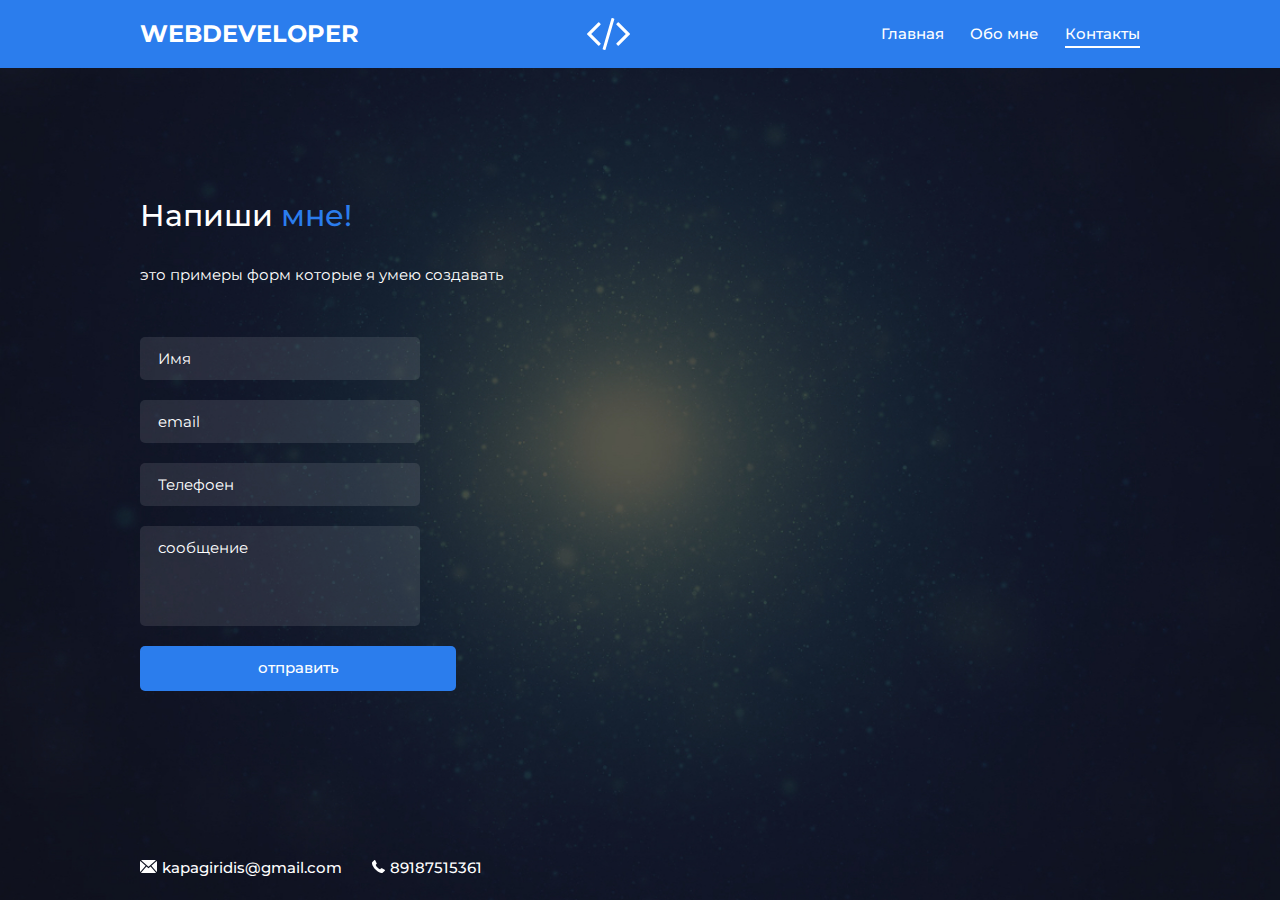
==== html/contact.html @ bb6a1960 "first commit" ====
<!DOCTYPE html>
<html lang="ru">
    <head>
        <meta charset="UTF-8">
        <meta http-equiv="X-UA-Compatible" content="IE=edge">
        <meta name="viewport" content="width=device-width, initial-scale=1">
        <title>Spilo</title>
        <link rel="preconnect" href="https://fonts.gstatic.com" crossorigin>
        <link
            href="https://fonts.googleapis.com/css2?family=Montserrat:wght@300;400;500;700&display=swap"
            rel="stylesheet">
    </head>
    <link rel="stylesheet" href="../css/style.css">
    <body>
        <div class="page">
            <!-- HEADER -->
            <header class="header">
                <div class="container">
                    <div class="header-inner">
                        <div class="header-brand">
                            WEBDEVELOPER
                        </div>

                        <div class="header-logo">
                            <img src="/img/header/code.svg" alt="logo">
                        </div>

                        <nav class="header-nav">
                            <a class="header-nav__link"
                                href="index.html">Главная</a>
                            <a class="header-nav__link"
                                href="about.html">Обо
                                мне</a>
                            <a class="header-nav__link active"
                                href="contact.html">Контакты</a>
                        </nav>
                    </div>

                </div> <!--/CONTAINER-->
            </header>

            <main class="container">
                <div class="content">
                    <div class="content-header"><h2 class="title">Напиши <span>мне!</span></h2>
                        <div class="text cont"><p>это примеры форм которые я
                                умею
                                создавать</p></div>
                    </div>

                    <form class="form" action="/" method="post">
                        <div class="form-group"><input class="input" type="text"
                                name="name"
                                placeholder="Имя">
                        </div>

                        <div class="form-group"><input class="input"
                                name="email"
                                type="email"
                                placeholder="email">
                        </div>

                        <div class="form-group"><input class="input" type="tel"
                                name="tel"
                                placeholder="Телефоен">
                        </div>

                        <div class="form-group">
                            <textarea class="textarea" name="text"
                                placeholder="сообщение"></textarea>
                        </div>

                        <div class="form-group">
                            <button class="btn btn-full" type="submit">
                                отправить</button>
                        </div>

                    </form>



                </div>


            </main>


            <footer class="footer">
                <div class="container">
                    <div class="contacts">
                        <a class="contacts-link"
                            href="mailto:kapagiridis@gmail.com">
                            <img class="contacts-icon"
                                src="/img/footer/mail.svg"
                                alt="mi mail">kapagiridis@gmail.com
                        </a>
                        <a class="contacts-link" href="tel:89187515361">
                            <img class="contacts-icon"
                                src="/img/footer/tel.svg" alt="">89187515361
                        </a>
                    </div>

                </div>
            </footer>

        </div><!-- /PAGE -->
    </body>
</html>
---- css/style.css ----
html,
body,
div,
span,
applet,
object,
iframe,
p,
blockquote,
pre,
a,
abbr,
acronym,
address,
big,
cite,
code,
del,
dfn,
em,
ins,
kbd,
q,
s,
samp,
small,
strike,
strong,
sub,
sup,
tt,
var,
b,
u,
i,
center,
dl,
dt,
dd,
ol,
ul,
li,
fieldset,
form,
label,
legend,
table,
caption,
tbody,
tfoot,
thead,
tr,
th,
td,
article,
aside,
canvas,
details,
embed,
figure,
figcaption,
header,
hgroup,
menu,
nav,
output,
ruby,
section,
summary,
time,
mark,
audio,
video {
  margin: 0;
  padding: 0;
  border: 0;
  font-size: 100%;
  font: inherit;
  vertical-align: baseline;
}

/* HTML5 display-role reset for older browsers */
article,
aside,
details,
figcaption,
figure,
header,
hgroup,
menu,
nav,
section {
  display: block;
}

body {
  line-height: 1;
}

ol,
ul {
  list-style: none;
}

blockquote,
q {
  quotes: none;
}

blockquote:before,
blockquote:after,
q:before,
q:after {
  content: "";
  content: none;
}

table {
  border-collapse: collapse;
  border-spacing: 0;
}

*,
*::before,
*::after {
  box-sizing: border-box;
}

html {
  height: 100%;
  font-size: 15px;
}

body {
  height: 100%;
  font-family: "Montserrat", sans-serif;
  font-size: 1rem;
  line-height: 1.6;
}

p {
  margin: 0 0 10px;
}

.container {
  flex: 1 1 auto;
  display: flex;
  flex-direction: column;
  width: 100%;
  max-width: 1030px;
  margin: 0 auto;
  padding: 0 1rem;
}

/* page*/
.page {
  min-height: 100%;
  display: flex;
  flex-direction: column;
  width: 100%;
  position: relative;
  background: url(../img/header/bg.jpg) center no-repeat;
  background-size: cover;
}

/* header */
.header {
  margin-bottom: 100px;
  padding: 1rem;
  background: #2b7ded;
}

.header-inner {
  display: flex;
  justify-content: space-between;
  align-items: center;
}
@media (max-width: 600px) {
  .header-inner {
    flex-direction: column;
    gap: 0.5rem;
  }
}

.header-brand {
  font-family: "Montserrat", sans-serif;
  font-size: 1.6rem;
  text-transform: uppercase;
  font-weight: bold;
  color: #fff;
}
@media (max-width: 768px) {
  .header-brand {
    font-size: 1.2rem;
  }
}

@media (max-width: 768px) {
  .header-logo {
    display: none;
  }
}
.header-logo img {
  display: block;
}

.header-nav {
  display: block;
}
@media (max-width: 768px) {
  .header-nav {
    display: flex;
    flex-direction: column;
    align-items: center;
    gap: 0.5rem;
  }
}
.header-nav__link {
  position: relative;
  margin-left: 1.5rem;
  color: #fff;
  font-size: 1rem;
  font-weight: 500;
  text-decoration: none;
}
.header-nav__link::after {
  content: "";
  width: 100%;
  height: 2px;
  position: absolute;
  left: 0;
  bottom: -5px;
  background-color: #fff;
  opacity: 0;
  transition: opacity 0.2s ease-out;
}
@media (max-width: 768px) {
  .header-nav__link {
    margin-left: 0;
  }
}
.header-nav__link:hover {
  color: #9fbeeb;
  transition: color 0.3s linear;
}
.header-nav__link.active::after, .header-nav__link:hover::after {
  opacity: 1;
}

/* CONTENT */
.content {
  height: 100%;
  width: 100%;
  margin-bottom: 2rem;
}
.content.about {
  display: flex;
  flex-wrap: wrap;
  gap: 1rem;
  width: 100%;
  justify-content: space-between;
}
.content.about .text,
.content.about .content-header {
  margin-bottom: 0;
}

.content-header {
  margin-bottom: 35px;
  max-width: 565px;
}

.subtitle {
  margin-bottom: -20px;
  font-size: 1.4rem;
  color: rgba(255, 255, 255, 0.6);
  font-weight: 300;
}

.title {
  margin-bottom: 25px;
  font-size: 2rem;
  color: #fff;
  font-weight: 500;
  line-height: 1.5;
}

.title span {
  color: #2b7ded;
}

.text {
  margin-bottom: 50px;
  font-family: "Montserrat", sans-serif;
  color: #fff;
  font-size: 1rem;
  max-width: 565px;
}

.text p {
  margin: 0px 0 35px;
}

.text.cont {
  margin-top: 25px;
}

.btn {
  display: inline-block;
  padding: 11px 35px;
  line-height: 1.5;
  border: none;
  cursor: pointer;
  font-family: inherit;
  font-size: 1rem;
  color: #fff;
  font-weight: 500;
  text-decoration: none;
  background-color: #2B7DED;
  border-radius: 5px;
  transition: background 0.2s linear;
}
.btn:hover {
  background-color: #255aa5;
}

.btn-full {
  display: block;
  width: 113%;
}

/*PROGRESS */
.aside {
  top: 110px;
  right: 350px;
  width: 390px;
  text-align: left;
}

.progress {
  position: relative;
  padding: 6px;
  background: rgba(0, 0, 0, 0.25);
  border-radius: 6px;
  box-shadow: inset 0 1px 2px rgba(0, 0, 0, 0.25), 0 1px rgba(255, 255, 255, 0.08);
}
.progress:not(:last-child) {
  margin-bottom: 1rem;
}

.progress-text {
  font-family: "Montserrat", sans-serif;
  color: #fff;
  font-size: 1rem;
}

.percent {
  position: absolute;
  left: 20px;
  bottom: 2px;
  font-size: 0.9rem;
  margin: 1px auto;
}

.progress-bar {
  height: 18px;
  background-color: #ee303c;
  border-radius: 4px;
  transition: 0.4s linear;
  transition-property: width, background-color;
}

.progress-striped .progress-bar.html {
  -webkit-animation: progressHTML 6s;
          animation: progressHTML 6s;
  -webkit-animation-fill-mode: forwards;
          animation-fill-mode: forwards;
  background-color: rgb(231, 40, 40) 25%;
  background-image: linear-gradient(45deg, rgb(231, 40, 40) 25%, transparent 25%, transparent 50%, rgb(231, 40, 40) 25% rgb(231, 40, 40) 25% transparent 75%, transparent);
}
.progress-striped .progress-bar.css {
  -webkit-animation: progressCSS 6s;
          animation: progressCSS 6s;
  -webkit-animation-fill-mode: forwards;
          animation-fill-mode: forwards;
  background-color: #3186d4;
  background-image: linear-gradient(45deg, #3186d4, transparent 25%, transparent 50%, #3186d4, #3186d4, transparent 75%, transparent);
}
.progress-striped .progress-bar.javascript {
  -webkit-animation: progressJavascript 6s;
          animation: progressJavascript 6s;
  -webkit-animation-fill-mode: forwards;
          animation-fill-mode: forwards;
  background-color: #e6e22b;
  background-image: linear-gradient(45deg, #e6e22b, transparent 25%, transparent 50%, #e6e22b, #e6e22b, transparent 75%, transparent);
}

@-webkit-keyframes progressHTML {
  from {
    width: 0;
  }
  to {
    width: 90%;
  }
}

@keyframes progressHTML {
  from {
    width: 0;
  }
  to {
    width: 90%;
  }
}
@-webkit-keyframes progressCSS {
  from {
    width: 0;
  }
  to {
    width: 70%;
  }
}
@keyframes progressCSS {
  from {
    width: 0;
  }
  to {
    width: 70%;
  }
}
@-webkit-keyframes progressJavascript {
  from {
    width: 0;
  }
  to {
    width: 10%;
  }
}
@keyframes progressJavascript {
  from {
    width: 0;
  }
  to {
    width: 10%;
  }
}
.footer {
  width: 100%;
  bottom: 45px;
  left: 0;
}

.contacts {
  padding-bottom: 20px;
  display: flex;
  align-items: center;
}

.contacts-link {
  margin-right: 2rem;
  font-size: 1rem;
  color: #fff;
  text-decoration: none;
  font-weight: 500;
}
.contacts-link:last-child {
  margin-right: 0;
}
.contacts-link:last-child:hover {
  text-decoration: underline;
}

.contacts-icon {
  margin-right: 5px;
}

.form {
  width: 100%;
  max-width: 280px;
}

.form-group {
  margin-bottom: 20px;
}

.input {
  display: block;
  width: 100%;
  font-family: "Montserrat", sans-serif;
  font-size: 1rem;
  border: 0;
  background-color: rgba(255, 255, 255, 0.1);
  color: #fff;
  padding: 12px 18px;
  border-radius: 5px;
}
.input::-moz-placeholder {
  color: #fff;
}
.input:-ms-input-placeholder {
  color: #fff;
}
.input::placeholder {
  color: #fff;
}

.textarea {
  display: block;
  width: 100%;
  height: 100px;
  resize: none;
  font-family: "Montserrat", sans-serif;
  font-size: 1rem;
  border: 0;
  background-color: rgba(255, 255, 255, 0.1);
  color: #fff;
  padding: 12px 18px;
  border-radius: 5px;
}
.textarea::-moz-placeholder {
  color: #fff;
}
.textarea:-ms-input-placeholder {
  color: #fff;
}
.textarea::placeholder {
  color: #fff;
}/*# sourceMappingURL=style.css.map */
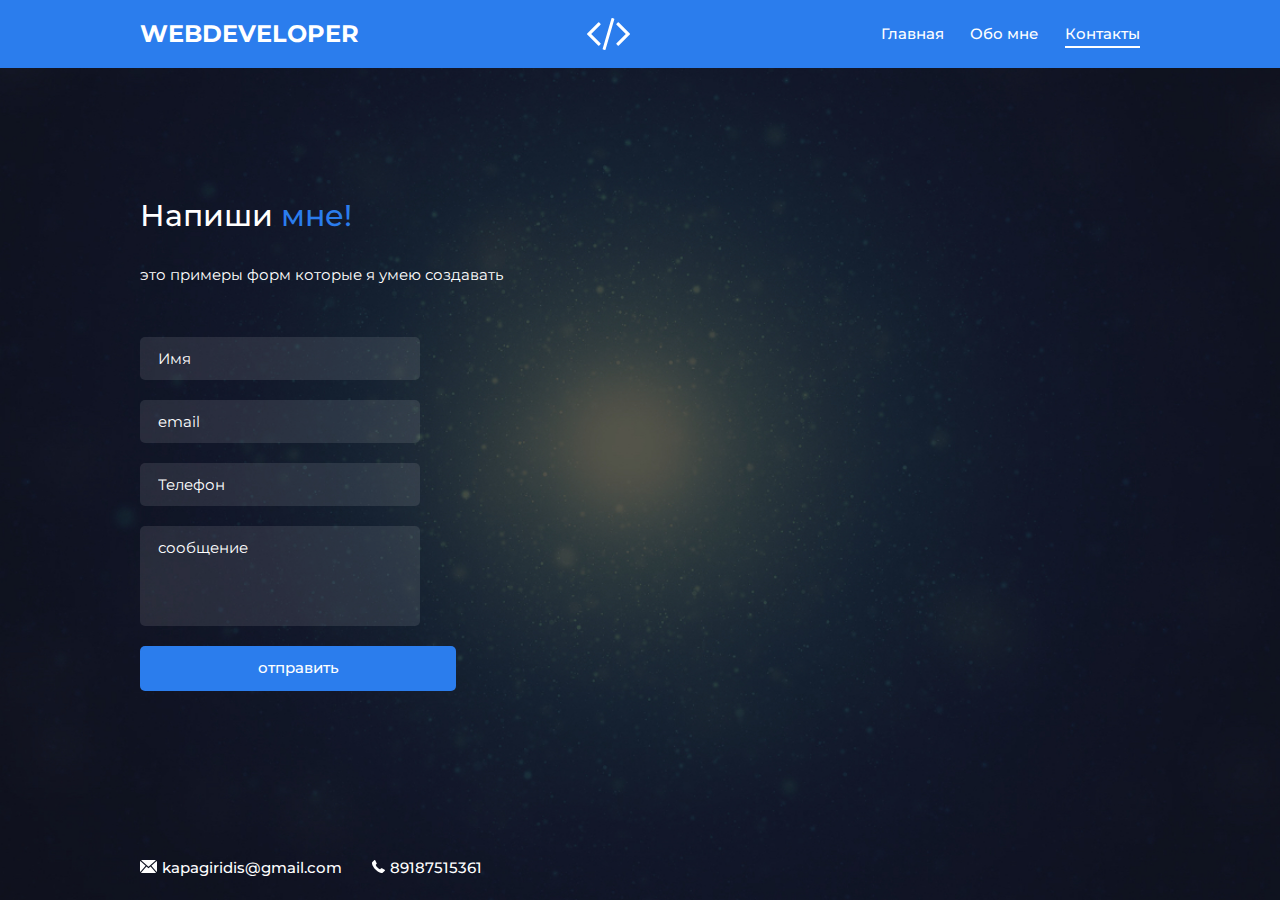
==== commit 28332aae: "Исправил телефон" ====
--- a/html/contact.html
+++ b/html/contact.html
@@ -61,7 +61,7 @@
 
                         <div class="form-group"><input class="input" type="tel"
                                 name="tel"
-                                placeholder="Телефоен">
+                                placeholder="Телефон">
                         </div>
 
                         <div class="form-group">
